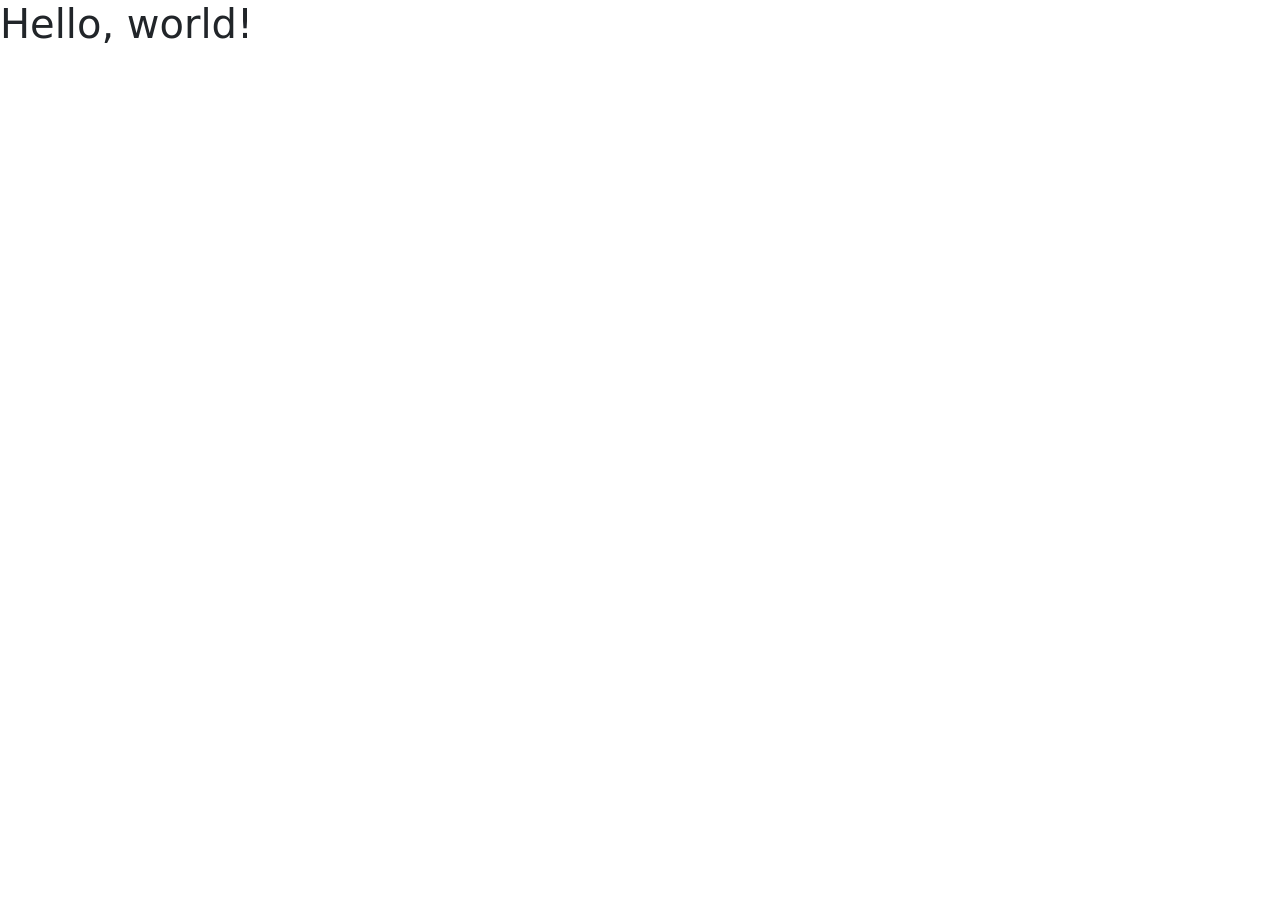
==== index.html @ cc8f0c78 "add structure project" ====
<!DOCTYPE html>
<html lang="en">

<head>
  <meta charset="UTF-8">
  <meta name="viewport" content="width=device-width, initial-scale=1.0">
  <title>Sabores de la Plaza</title>
  <link href="https://cdn.jsdelivr.net/npm/bootstrap@5.3.8/dist/css/bootstrap.min.css" rel="stylesheet"
    integrity="sha384-sRIl4kxILFvY47J16cr9ZwB07vP4J8+LH7qKQnuqkuIAvNWLzeN8tE5YBujZqJLB" crossorigin="anonymous">
  <link rel="stylesheet" href="style.css">
</head>

<body>
  <h1>Hello, world!</h1>

  <script src="https://cdn.jsdelivr.net/npm/bootstrap@5.3.8/dist/js/bootstrap.bundle.min.js"
    integrity="sha384-FKyoEForCGlyvwx9Hj09JcYn3nv7wiPVlz7YYwJrWVcXK/BmnVDxM+D2scQbITxI"
    crossorigin="anonymous"></script>

</body>

</html>
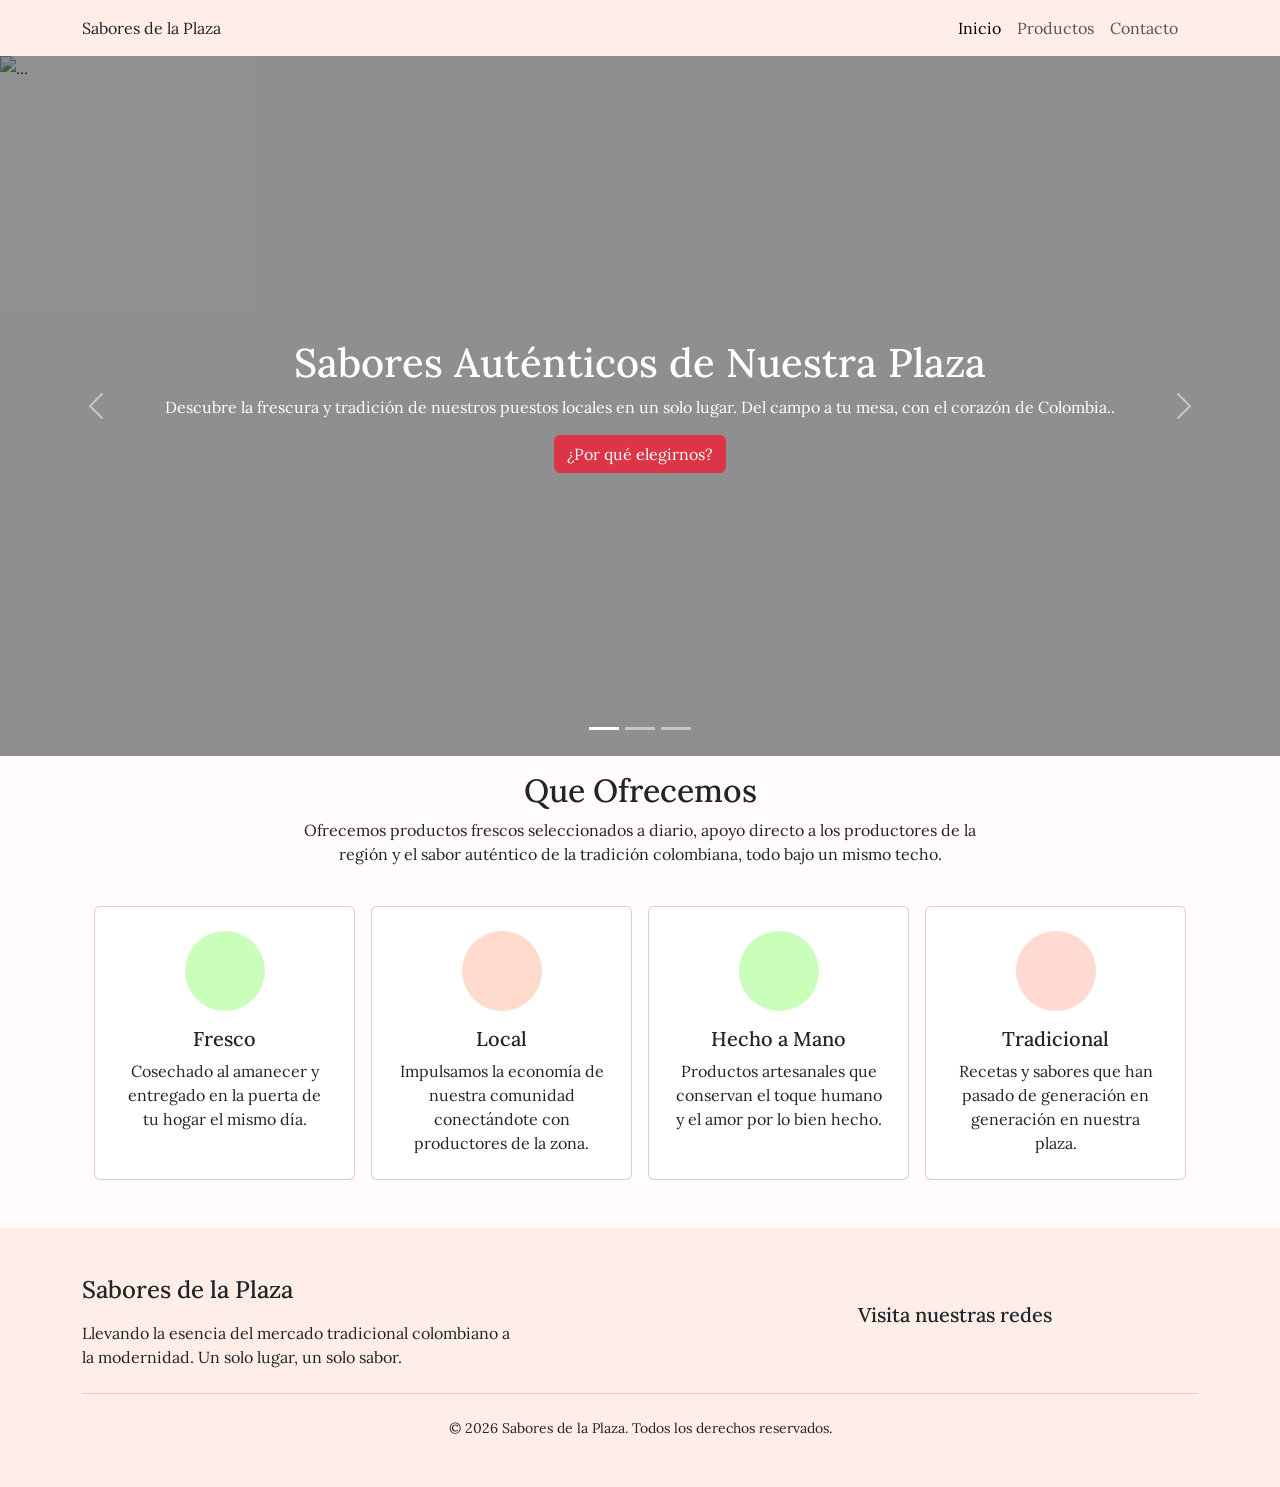
==== commit 638fab0e: "add home and products section" ====
--- a/index.html
+++ b/index.html
@@ -5,13 +5,198 @@
   <meta charset="UTF-8">
   <meta name="viewport" content="width=device-width, initial-scale=1.0">
   <title>Sabores de la Plaza</title>
+  <link rel="preconnect" href="https://fonts.googleapis.com">
+  <link rel="preconnect" href="https://fonts.gstatic.com" crossorigin>
+  <link href="https://fonts.googleapis.com/css2?family=Lora:ital,wght@0,400..700;1,400..700&display=swap"
+    rel="stylesheet">
   <link href="https://cdn.jsdelivr.net/npm/bootstrap@5.3.8/dist/css/bootstrap.min.css" rel="stylesheet"
     integrity="sha384-sRIl4kxILFvY47J16cr9ZwB07vP4J8+LH7qKQnuqkuIAvNWLzeN8tE5YBujZqJLB" crossorigin="anonymous">
+  <link rel="stylesheet" href="https://cdnjs.cloudflare.com/ajax/libs/font-awesome/7.3.0/css/all.min.css"
+    integrity="sha512-ApSLB1Pd3/bZN8fWB/RG9YhN/7bd9Hkf3AGaE2mPfebjrxagjuBtx2GcgdqIlJkUzwylBo61r9Xa9NmgBI0swA=="
+    crossorigin="anonymous" referrerpolicy="no-referrer" />
   <link rel="stylesheet" href="style.css">
 </head>
 
 <body>
-  <h1>Hello, world!</h1>
+  <header class="header">
+    <div class="d-flex align-items-center justify-content-between container">
+      <div class="logo">
+        <span>Sabores de la Plaza</span>
+      </div>
+
+      <nav class="navbar navbar-expand-lg">
+        <div class="container-fluid">
+          <button class="navbar-toggler" type="button" data-bs-toggle="collapse"
+            data-bs-target="#navbarSupportedContent" aria-controls="navbarSupportedContent" aria-expanded="false"
+            aria-label="Toggle navigation">
+            <span class="navbar-toggler-icon"></span>
+          </button>
+          <div class="collapse navbar-collapse" id="navbarSupportedContent">
+            <ul class="navbar-nav me-auto mb-2 mb-lg-0">
+              <li class="nav-item">
+                <a class="nav-link active" aria-current="page" href="/index.html">Inicio</a>
+              </li>
+              <li class="nav-item">
+                <a class="nav-link" href="/products.html">Productos</a>
+              </li>
+              <li class="nav-item">
+                <a class="nav-link" href="/contact.html">Contacto</a>
+              </li>
+            </ul>
+          </div>
+        </div>
+      </nav>
+    </div>
+  </header>
+
+  <div id="carouselExampleCaptions" class="carousel slide">
+    <div class="carousel-indicators">
+      <button type="button" data-bs-target="#carouselExampleCaptions" data-bs-slide-to="0" class="active"
+        aria-current="true" aria-label="Slide 1"></button>
+      <button type="button" data-bs-target="#carouselExampleCaptions" data-bs-slide-to="1"
+        aria-label="Slide 2"></button>
+      <button type="button" data-bs-target="#carouselExampleCaptions" data-bs-slide-to="2"
+        aria-label="Slide 3"></button>
+    </div>
+
+    <div class="carousel-inner">
+      <div class="carousel-item active">
+        <img src="/img/1.jpg" class="d-block w-100" alt="...">
+        <div class="position-absolute top-0 start-0 w-100 h-100 bg-dark bg-opacity-50"></div>
+      </div>
+      <div class="carousel-item">
+        <img src="img/2.jpg" class="d-block w-100" alt="...">
+        <div class="position-absolute top-0 start-0 w-100 h-100 bg-dark bg-opacity-50"></div>
+      </div>
+      <div class="carousel-item">
+        <img src="img/3.jpg" class="d-block w-100" alt="...">
+        <div class="position-absolute top-0 start-0 w-100 h-100 bg-dark bg-opacity-50"></div>
+      </div>
+    </div>
+
+    <div class="position-absolute top-50 start-50 translate-middle text-center text-white w-75" style="z-index: 2;">
+      <h1>Sabores Auténticos de Nuestra Plaza</h1>
+      <p>Descubre la frescura y tradición de nuestros puestos locales en un solo lugar. Del campo a tu mesa, con el
+        corazón de Colombia..</p>
+      <button type="button" class="btn btn-danger">¿Por qué elegirnos?</button>
+    </div>
+
+    <button class="carousel-control-prev" type="button" data-bs-target="#carouselExampleCaptions" data-bs-slide="prev">
+      <span class="carousel-control-prev-icon" aria-hidden="true"></span>
+      <span class="visually-hidden">Previous</span>
+    </button>
+    <button class="carousel-control-next" type="button" data-bs-target="#carouselExampleCaptions" data-bs-slide="next">
+      <span class="carousel-control-next-icon" aria-hidden="true"></span>
+      <span class="visually-hidden">Next</span>
+    </button>
+  </div>
+
+  <main class="container gx-5">
+    <div class="row">
+      <div class="col-12 text-center mb-4">
+        <h2 class="title">Que Ofrecemos</h2>
+        <p class="mx-auto" style="max-width: 700px;">
+          Ofrecemos productos frescos seleccionados a diario, apoyo directo a los productores de la región y el sabor
+          auténtico de la tradición colombiana, todo bajo un mismo techo.
+        </p>
+      </div>
+    </div>
+
+    <div class="row g-3">
+      <div class="col-12 col-sm-6 col-lg-3">
+        <div class="card h-100 text-center p-4">
+          <div class="icon-circle mx-auto mb-3 icon-green">
+            <i class="fa-solid fa-leaf"></i>
+          </div>
+          <div class="card-body p-0">
+            <h5 class="card-title">Fresco</h5>
+            <p class="card-text">
+              Cosechado al amanecer y entregado en la puerta de tu hogar el mismo día.
+            </p>
+          </div>
+        </div>
+      </div>
+
+      <div class="col-12 col-sm-6 col-lg-3">
+        <div class="card h-100 text-center p-4">
+          <div class="icon-circle mx-auto mb-3 icon-orange">
+            <i class="fa-solid fa-location-dot"></i>
+          </div>
+          <div class="card-body p-0">
+            <h5 class="card-title">Local</h5>
+            <p class="card-text">
+              Impulsamos la economía de nuestra comunidad conectándote con productores de la zona.
+            </p>
+          </div>
+        </div>
+      </div>
+
+      <div class="col-12 col-sm-6 col-lg-3">
+        <div class="card h-100 text-center p-4">
+          <div class="icon-circle mx-auto mb-3 icon-green">
+            <i class="fa-solid fa-hand"></i>
+          </div>
+          <div class="card-body p-0">
+            <h5 class="card-title">Hecho a Mano</h5>
+            <p class="card-text">
+              Productos artesanales que conservan el toque humano y el amor por lo bien hecho.
+            </p>
+          </div>
+        </div>
+      </div>
+
+      <div class="col-12 col-sm-6 col-lg-3">
+        <div class="card h-100 text-center p-4">
+          <div class="icon-circle mx-auto mb-3 icon-brown">
+            <i class="fa-solid fa-house"></i>
+          </div>
+          <div class="card-body p-0">
+            <h5 class="card-title">Tradicional</h5>
+            <p class="card-text">
+              Recetas y sabores que han pasado de generación en generación en nuestra plaza. </p>
+          </div>
+        </div>
+      </div>
+
+    </div>
+  </main>
+
+  <footer class="footer py-5">
+    <div class="container">
+      <div class="row g-5 d-flex align-items-center justify-content-between">
+
+        <div class="col-12 col-md-5">
+          <h4 class="mb-3">Sabores de la Plaza</h4>
+          <p class="fw-light mb-0">
+            Llevando la esencia del mercado tradicional colombiano a la modernidad.
+            Un solo lugar, un solo sabor.
+          </p>
+        </div>
+
+        <div class="col-12 col-md-4">
+          <h5 class="mb-3">Visita nuestras redes</h5>
+          <div class="d-flex gap-4">
+            <a href="#" class="social-link">
+              <i class="fa-brands fa-facebook"></i>
+            </a>
+            <a href="#" class="social-link">
+              <i class="fa-brands fa-tiktok"></i>
+            </a>
+            <a href="#" class="social-link">
+              <i class="fa-brands fa-instagram"></i>
+            </a>
+          </div>
+        </div>
+
+      </div>
+
+      <hr class="my-4 border-secondary">
+
+      <div class="text-center small">
+        &copy; 2026 Sabores de la Plaza. Todos los derechos reservados.
+      </div>
+    </div>
+  </footer>
 
   <script src="https://cdn.jsdelivr.net/npm/bootstrap@5.3.8/dist/js/bootstrap.bundle.min.js"
     integrity="sha384-FKyoEForCGlyvwx9Hj09JcYn3nv7wiPVlz7YYwJrWVcXK/BmnVDxM+D2scQbITxI"
--- a/style.css
+++ b/style.css
@@ -0,0 +1,87 @@
+* {
+  box-sizing: border-box;
+  margin: 0;
+  padding: 0;
+}
+
+body {
+  font-family: "Lora", serif;
+  background-color: #fffcfb;
+}
+
+.header {
+  background-color: #FFEDE7;
+}
+
+.carousel-item img {
+  height: 700px;
+  object-fit: cover;
+}
+
+.title {
+  margin-top: 1rem;
+}
+
+.footer {
+  background-color: #FFEDE7;
+  padding: 16px;
+  margin-top: 3rem;
+}
+
+.gap-10 {
+  gap: 10px;
+}
+
+.badge-custom {
+  width: 100px;
+  padding: 8px;
+}
+
+.badge-custom:hover {
+  cursor: pointer;
+  box-shadow: rgba(100, 100, 111, 0.2) 0px 7px 29px 0px;
+  background-color: #DC3545 !important;
+  color: white !important;
+}
+
+.badge-active {
+  background-color: #DC3545 !important;
+  color: white !important;
+}
+
+.icon-circle {
+  width: 80px;
+  height: 80px;
+  border-radius: 50%;
+  display: flex;
+  align-items: center;
+  justify-content: center;
+}
+
+.icon-circle i {
+  font-size: 2rem;
+}
+
+.icon-green {
+  background-color: #CAFFBB;
+  color: #6C9D62;
+}
+
+.icon-orange {
+  background-color: #FFDBCD;
+  color: #EE671C;
+}
+
+.icon-brown {
+  background-color: #FFDAD2;
+  color: #755750;
+}
+
+.imgApoyo {
+  width: 600px;
+}
+
+.card-item img {
+  height: 200px;
+  object-fit: cover;
+}
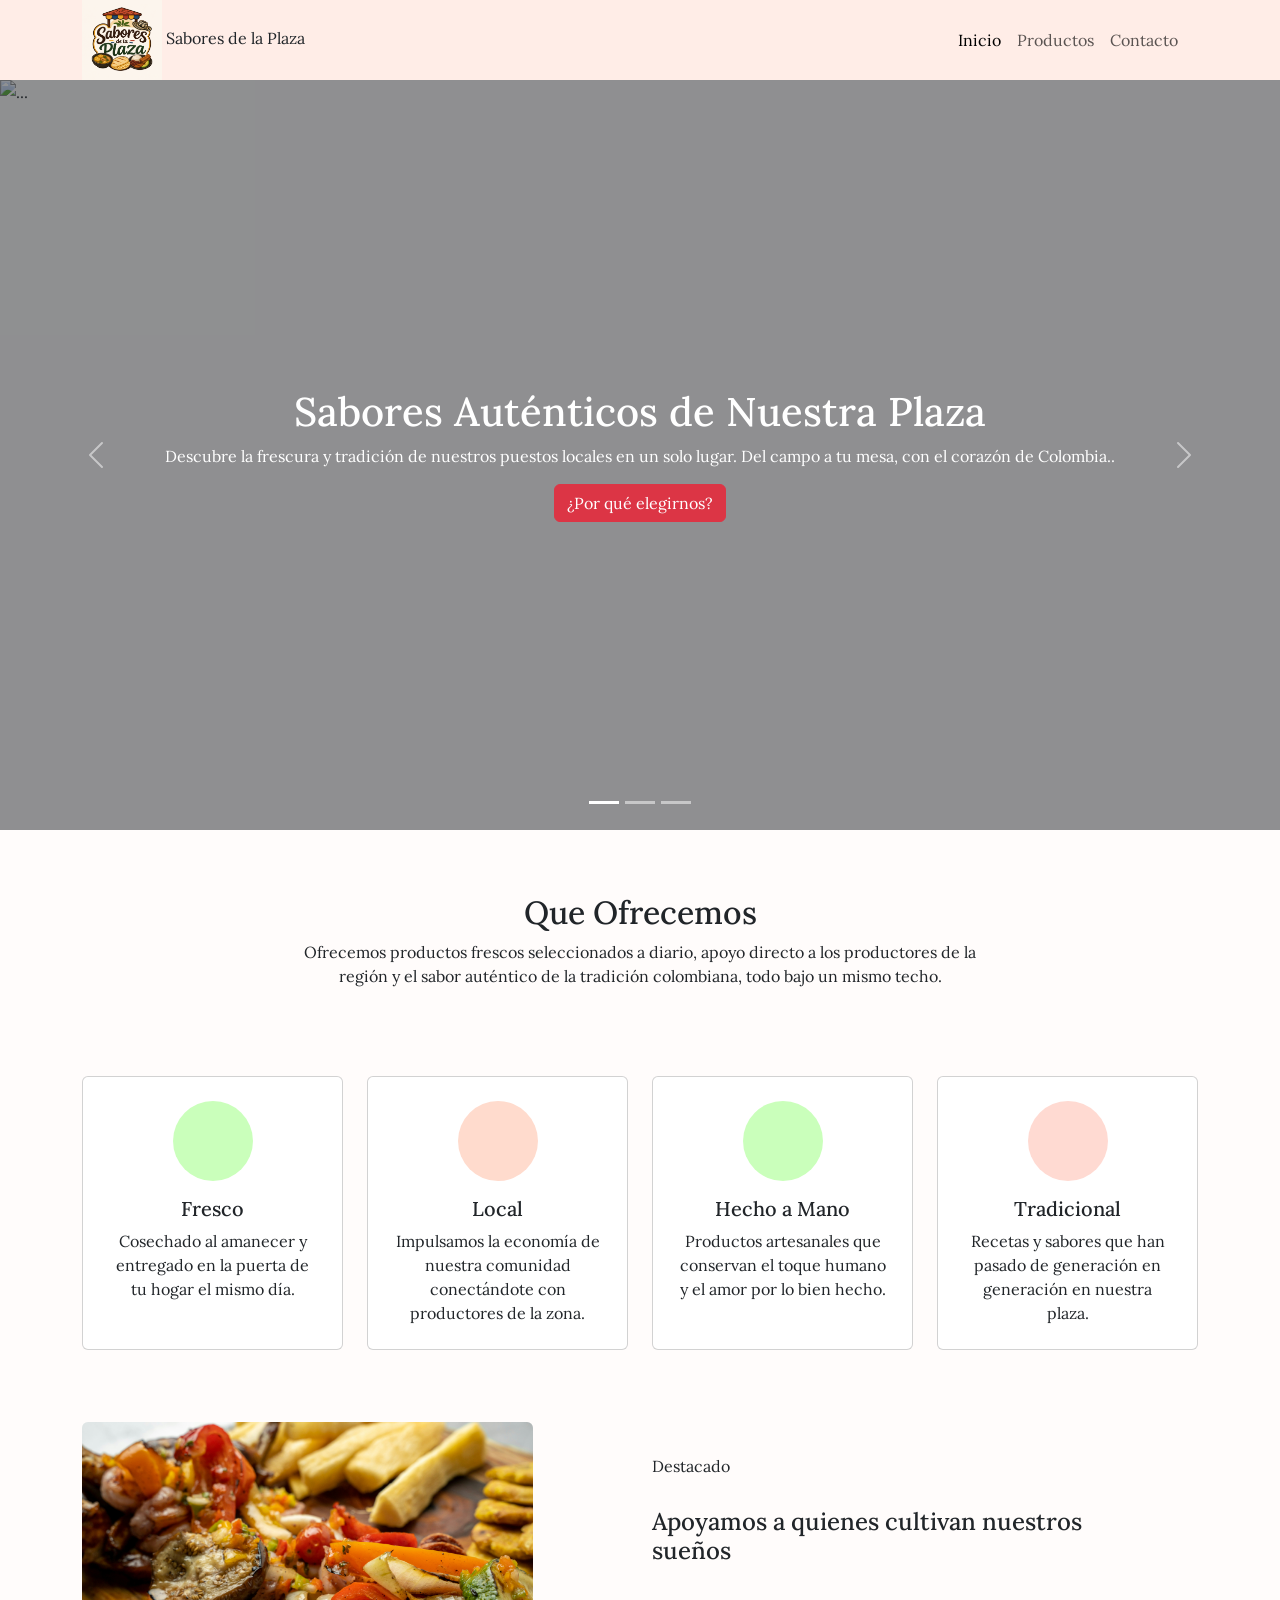
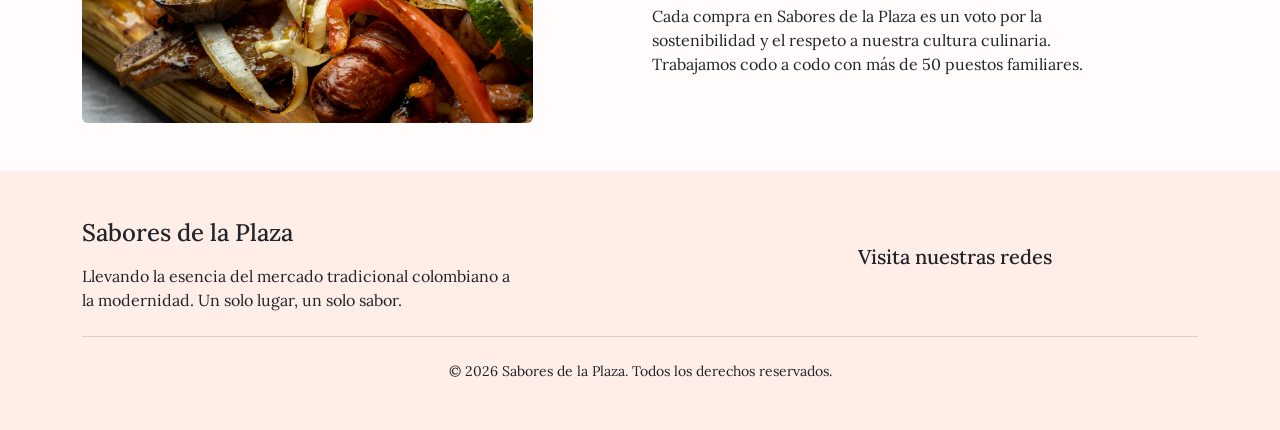
==== commit 3b4a5513: "add contact page" ====
--- a/index.html
+++ b/index.html
@@ -21,6 +21,7 @@
   <header class="header">
     <div class="d-flex align-items-center justify-content-between container">
       <div class="logo">
+        <img src="img/logo.png" alt="">
         <span>Sabores de la Plaza</span>
       </div>
 
@@ -91,7 +92,7 @@
     </button>
   </div>
 
-  <main class="container gx-5">
+  <main class="container my-5">
     <div class="row">
       <div class="col-12 text-center mb-4">
         <h2 class="title">Que Ofrecemos</h2>
@@ -102,7 +103,7 @@
       </div>
     </div>
 
-    <div class="row g-3">
+    <div class="row my-5">
       <div class="col-12 col-sm-6 col-lg-3">
         <div class="card h-100 text-center p-4">
           <div class="icon-circle mx-auto mb-3 icon-green">
@@ -158,6 +159,23 @@
         </div>
       </div>
 
+    </div>
+
+    <div class="row g-4 my-5 align-items-center">
+      <div class="col-md-5">
+        <img class="img-fluid rounded" src="/img/3.jpg" alt="">
+      </div>
+
+      <div class="col-lg-1"></div>
+
+      <div class="col-md-7 col-lg-5">
+        <div class="destacado-info">
+          <span>Destacado</span>
+          <h4>Apoyamos a quienes cultivan nuestros sueños</h4>
+          <p>Cada compra en Sabores de la Plaza es un voto por la sostenibilidad y el respeto a nuestra cultura
+            culinaria. Trabajamos codo a codo con más de 50 puestos familiares.</p>
+        </div>
+      </div>
     </div>
   </main>
 
--- a/style.css
+++ b/style.css
@@ -13,8 +13,12 @@
   background-color: #FFEDE7;
 }
 
+.logo img {
+  height: 80px;
+}
+
 .carousel-item img {
-  height: 700px;
+  height: 750px;
   object-fit: cover;
 }
 
@@ -84,4 +88,22 @@
 .card-item img {
   height: 200px;
   object-fit: cover;
+}
+
+.containerImg {
+  height: 300px;
+}
+
+.destacado-info {
+  display: flex;
+  flex-direction: column;
+  justify-content: space-between;
+  gap: 30px;
+}
+
+.form-control::placeholder,
+textarea.form-control::placeholder {
+  font-size: .9rem;
+  color: #b5aba5;
+  opacity: 1;
 }
